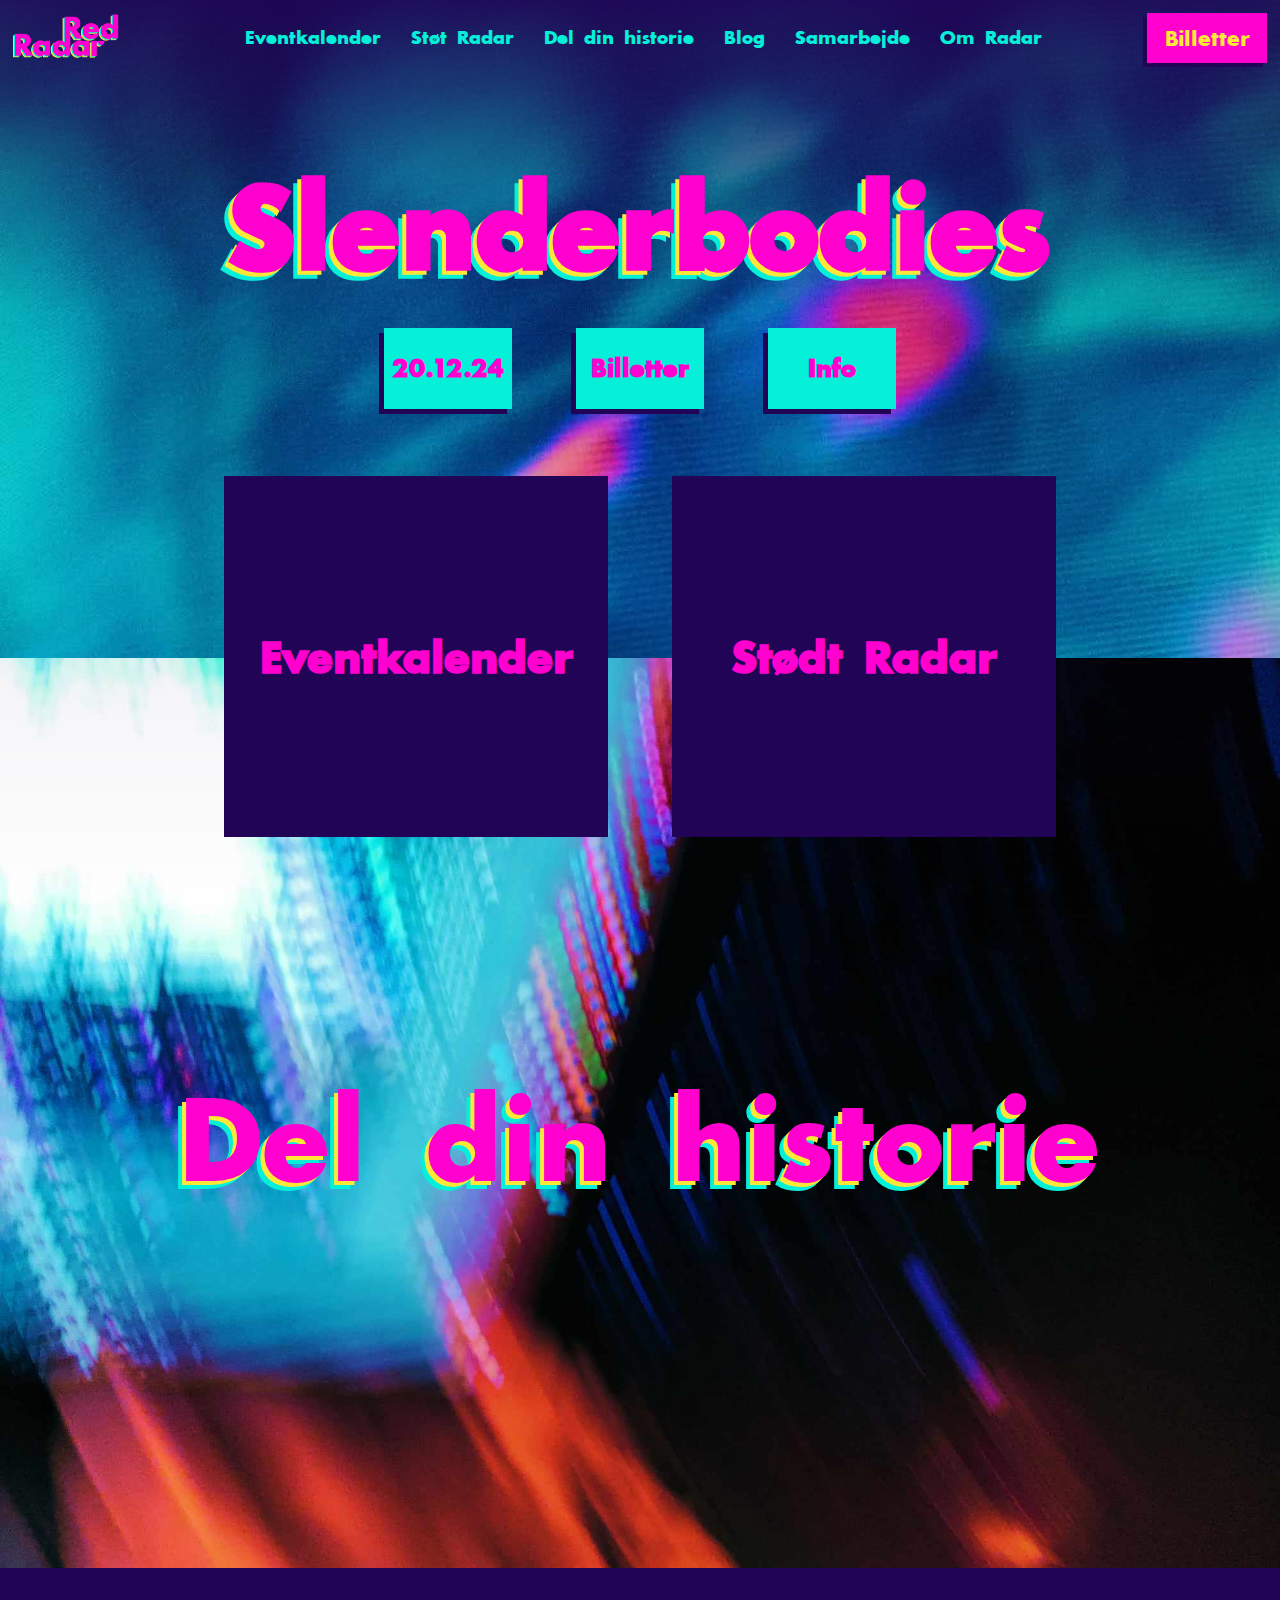
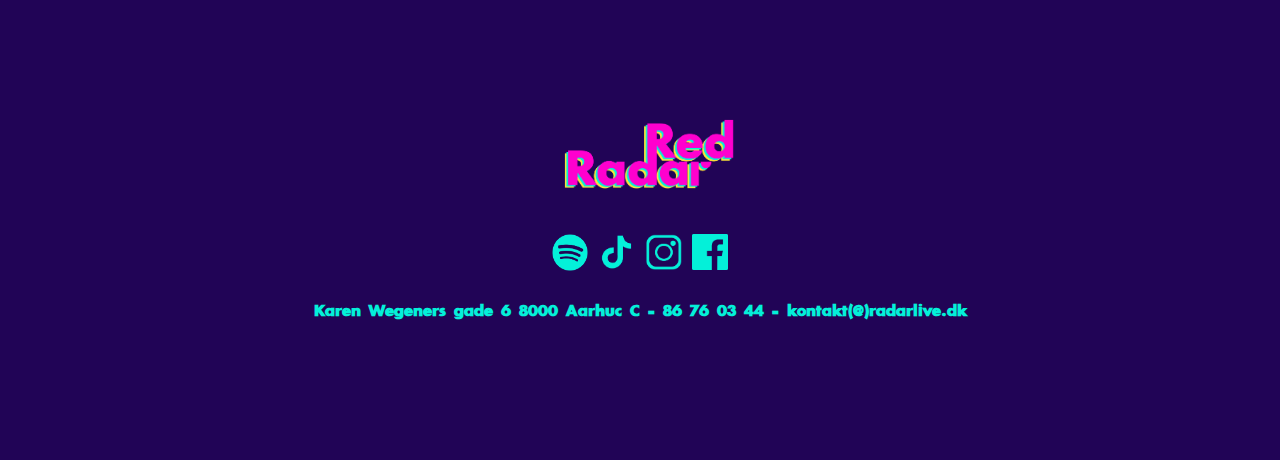
==== index.html @ 83b85cd0 "kommentar" ====
<!DOCTYPE html>
<html lang="da">
<head>
    <meta charset="UTF-8">
    <meta name="viewport" content="width=device-width, initial-scale=1.0">
    <title>Radar | Et ægte musikfællesskab </title>
    <link rel="icon" type="icon" href="/img/redradarlogomulti.png">
    <link rel="stylesheet" href="https://cdnjs.cloudflare.com/ajax/libs/font-awesome/6.6.0/css/all.min.css">
    <link rel="stylesheet" href="/css/headerogfooter.css">
    <link href="https://www.ffonts.net/Intrepid-Bold.font" rel="stylesheet">
    <link rel="stylesheet" href="/css/style.css">   
    <link rel="preconnect" href="https://fonts.googleapis.com">
    <link rel="preconnect" href="https://fonts.gstatic.com" crossorigin>
    <link href="https://fonts.googleapis.com/css2?family=Oxanium:wght@200..800&display=swap" rel="stylesheet">
</head>

<body>

<header>

    <nav>
        <a href="index.html">
            <img class="navbar-brand" src="/img/redradarlogomulti.png" alt="logoradar">
        </a>

    <ul class="nav-list">
        <li class="nav-item">
           <a href="eventkalender.html" class="nav-link">Eventkalender</a> 
        </li>
        <li class="nav-item">
            <a href="stoedtradar.html" class="nav-link">Støt Radar</a> 
         </li>
         <li class="nav-item">
            <a href="deldinhis.html" class="nav-link">Del din historie</a> 
         </li>
         <li class="nav-item">
            <a href="#" class="nav-link">Blog</a> 
         </li>
         <li class="nav-item">
            <a href="#" class="nav-link">Samarbejde</a> 
         </li>
         <li class="nav-item">
            <a href="#" class="nav-link">Om Radar</a> 
         </li>
    </ul>

    <button class="button" type="button">Billetter</button>

    <div class="dropdown">
<!-- gemt checkbox til toggle dropdown -->
        <input type="checkbox" id="dropdown-toggle" class="dropdown-checkbox">
        <label for="dropdown-toggle" class="dropbtn">
            <i class="fa fa-bars"></i>
        </label>
    
<!-- Dropdown menu -->
        <div class="dropdown-content">
            <a href="eventkalender.html">Eventkalender</a>
            <a href="stoedtradar.html">Støt Radar</a>
            <a href="deldinhis.html">Del din historie</a>
            <a href="#">Blog</a>
            <a href="#">Samarbejde</a>
            <a href="#">Om Radar</a>
        </div>
    </div>

    </nav>

</header>

<main>

<article>
<h1 class="slenderbodiesoverskrift">Slenderbodies</h1>
</article>

<div class="knapper">
<article>
    <h1 class="knaptekster">20.12.24</h1>
</article>
<article>
    <h1 class="knaptekster">Billetter</h1>
</article>
<article>
    <h1 class="knaptekster">Info</h1>
</article>
</div>

<div class="storeknapmenuer">
    <a href="eventkalender.html">
        <h1 class="storeknapmenuertekst">Eventkalender</h1>
    </a>
    <a href="stoedtradar.html">
        <h1 class="storeknapmenuertekst2">Stødt Radar</h1>
    </a>
</div>

<img class="baggrundsbilledeto" src="img/baggrundsbilledeto.jpg" alt="Del din historie baggrundsbillede">

<!-- elementer til tlf -->
<article>
    <a href="deldinhis.html" class="deldinhistorie">Del din historie</a>
</article>

<article class="storeknapmenuer">
    <h1 class="storeknapmenuertekst3">Stødt Radar</h1>
</article>

</main>

<footer>
<a href="index.html">
    <img href="index.html" class="footerlogo" src="/img/redradarlogomulti.png" alt="logoradar">
</a>

    <div class="socials">
        <img href="#" class="spotify" src="/img/spotifytyrkis.png" alt="spotify">
        <img href="#" class="tiktok" src="/img/tiktoktyrkis.png" alt="tiktok">
        <img href="#" class="instragram" src="/img/instragramtyrkis.png" alt="instagram">
        <img href="#" class="facebook" src="/img/facebooktyrkis.png" alt="facebook">
    </div>

    <h1>
        Karen Wegeners gade 6 8000 Aarhuc C - 86 76 03 44 - kontakt(@)radarlive.dk
    </h1>
</footer>

</body>

</html>
---- css/headerogfooter.css ----
/* typografi implementering */
@font-face {
    font-family: radarfont;
    src: url(intrebol.ttf);
}

/* Variabler */
:root{
    --pink: #ff00ce;
    --dyblilla: #210456;
    --lilla: #9f13cc;
    --gul: #fee737;
    --tyrkis: #04f0d9;
}

*{
    margin: 0;
    padding: 0;
    border: 0;
    outline: 0;
    list-style: none;
    text-decoration: none;
    font-family: radarfont;
}

body, html {
    margin: 0;
    padding: 0;
    width: 100%;
}

/*************************************************PC****************************************/
nav{
    display: flex;
    justify-content: space-between;
    align-items: center;
}

/*skjuler dropdownmenu på pc*/

.dropdown{
    display: none;
}

.dropdown-content{
    display: none;
}

/*logo redigering*/
.navbar-brand{
    width: 120px;
    height: auto;
    margin-right: 20px;
}

/* menupunkter redigering */
.nav-list{
    display: flex;
    align-items: center;
    margin-left: 20px; 
    display: flex;
}

.nav-list .nav-item{
    cursor: pointer;
    margin: 0;
    padding: 0 15px;
    height: auto;
}

.nav-item{
    margin: 0;
    padding: 0 15px;
}

.nav-link{
    color: var(--tyrkis);
    font-size: 120%;
    padding: 0;
}

/* button redigering */
.button{
    color: var(--gul);
    background-color: var(--pink);
    width: 120px;
    height: 50px;
    font-size: 22px;
    margin-top: 1%;
    margin-right: 1%;
    margin-left: 20px;
    align-self: center;
    margin-bottom: 1%;
    display: block;
    box-shadow: -4px 4px 0 var(--dyblilla);
    cursor: pointer;
}

/* hover funktioner */
.nav-list .nav-link:hover{
    color: var(--pink);
}

.button:hover{
    background-color: var(--gul);
    color: var(--pink);
}

/**************************************************FOOTER PC***********************************************/

footer{
    text-align: center;
    background-color: var(--dyblilla);
    width: 100%;
    margin: 0; /* Removes any extra space around the footer */
    padding: 0; /* Adjust as needed for design */
    position: relative; /* Default position ensures no restrictions */
}
    

.footerlogo{
    width: 15%;
    height: auto;
    padding-top: 140px;
}

.footerlogo:hover{
    cursor: pointer;
}

.socials {
    display: flex;
    justify-content: center;
    align-items: center;
    gap: 10px;
    padding: 30px;
}

.spotify{
    width: 3%;
    height: auto;
}

.tiktok{
    width: 3%;
    height: auto;
}

.instragram{
    width: 3%;
    height: auto;
}

.facebook{
    width: 3%;
    height: auto;
}

h1{
    color: var(--tyrkis);
    text-align: center;
    padding-bottom: 140px;
    font-size: 100%;
}

/*******************************************MENU tilpasning på mindre pc skærme**********************************/
@media only screen and (max-width: 1135px){

    .nav-link{
        color: var(--tyrkis);
        font-size: 80%;
        padding: 0;
    }

}

@media only screen and (max-width: 918px){

    .nav-link{
        color: var(--tyrkis);
        font-size: 70%;
        padding: 0;
    }
    
    .button{
        color: var(--gul);
        background-color: var(--pink);
        width: 80px;
        height: 35px;
        font-size: 15px;
        margin-top: 1%;
        margin-right: 1%;
        margin-left: 20px;
        align-self: center;
        margin-bottom: 1%;
        display: block;
    }
    }

    @media only screen and (max-width: 823px){

        .nav-link{
            color: var(--tyrkis);
            font-size: 60%;
            padding: 0;
        }
        
        .button{
            color: var(--gul);
            background-color: var(--pink);
            width: 80px;
            height: 35px;
            font-size: 15px;
            margin-top: 1%;
            margin-right: 1%;
            margin-left: 20px;
            align-self: center;
            margin-bottom: 1%;
            display: block;
        }

}

/***********************************************TABLET og TELEFON HEADER****************************************/
@media only screen and (max-width: 768px){

/* skjuling af elemneter fra på mindre skærme */
.button{
    display: none;
}

.nav-list{
    display: none;
}

/* Gemmer checkbox men den virker stadig */
.dropdown-checkbox {
    display: none;
}

.dropdown{
    display: block;
}

/* button styleing */
.dropbtn {
    display: inline-block;
    cursor: pointer;
    font-size: 40px;
    color: var(--pink);
    padding: 10px 20px;
    border: none;
    text-align: center;
}

/* Dropdown menu gemt uden klik */
.dropdown-content {
    display: none;
    position: absolute;
    background-color: rgba(33, 4, 86, 0.8); /* Semi-transparent baggrund uden teksten er transperant */
    z-index: 1000;
    left: 0;
    right: 0;
    text-align: center;
    padding-top: 50px;
    padding-bottom: 50px;
}

.dropdown-content a {
    color: var(--tyrkis);
    padding: 10px 15px;
    display: block;
    font-size: 120%;
}

/* viser dropdown menu når checkbox er klikket */
.dropdown-checkbox:checked ~ .dropdown-content {
    display: grid;
}


/******************************************************footer på tlf***************************/
footer {
    width: 100%;
    font-size: 60%;
}

.footerlogo{
    width: 30%;
    height: auto;
    padding-top: 140px;
}

.spotify{
    width: 8%;
    height: auto;
}

.tiktok{
    width: 8%;
    height: auto;
}

.instragram{
    width: 8%;
    height: auto;
}

.facebook{
    width: 8%;
    height: auto;
}

}
---- css/style.css ----
/* typografi implementering */
@font-face {
    font-family: radarfont;
    src: url(intrebol.ttf);
}

/* Variabler */
:root{
    --pink: #ff00ce;
    --dyblilla: #210456;
    --lilla: #9f13cc;
    --gul: #fee737;
    --tyrkis: #04f0d9;
}

*{
    margin: 0;
    padding: 0;
    border: 0;
    outline: 0;
    list-style: none;
    text-decoration: none;
    font-family: radarfont;
}

body, html {
    margin: 0;
    padding: 0;
    width: 100%;
}

/****************************************************PC**********************************************/
/*skjuler knap til tlf på pc og tablet*/
.storeknapmenuertekst3{
    display: none;
}

/*baggrundsbillede slenderbodies*/ 
body{
    background-image: url(../img/slenderbodiesbaggrund.jpg);
    background-size: cover;
    background-repeat: no-repeat;
}

body::before {
    content: "";
    position: absolute;
    top: 0;
    left: 0;
    width: 100%;
    height: 100%;
    background: linear-gradient(
        rgba(33, 4, 86, 0.9) 0%,
        rgba(33, 4, 86, 0.7) 10%,
        rgba(33, 4, 86, 0.4) 20%, 
        rgba(33, 4, 86, 0.1) 35%,
        rgba(0, 0, 0, 0) 100%   
    );
    z-index: 1;
    pointer-events: none;
}

/*header over gradient*/
header {
    position: relative;
    z-index: 3; 
}

/*overskift redigering*/
.slenderbodiesoverskrift {
    color: var(--pink);
    font-size: calc(8vw + 1rem);
    width: 80%;
    margin: 0 auto;
    text-align: center;
    word-wrap: break-word;
    text-shadow: -4px 4px var(--gul), -8px 8px var(--tyrkis);
    margin-top: 80px;
    position: relative;
    z-index: 2;
}

/*små knapmenuer redigering*/
.knapper {
    display: flex;
    gap: 5%;
    justify-content: center; 
    align-items: center;
    position: relative; 
    z-index: 3; 
}

.knaptekster {
    background-color: var(--tyrkis);
    color: var(--pink);
    box-shadow: -5px 5px 0 var(--dyblilla);
    padding-top: 2vw;
    padding-bottom: 2vw;
    width: 10vw;
    font-size: 2vw;
    margin-top: -110px;
    cursor: pointer;
    position: relative;
    z-index: 3; 
}

.knaptekster:hover{
    color: var(--tyrkis);
    background-color: var(--pink);
}

/*storeknapmenuer redigering*/
.storeknapmenuer {
    display: flex;
    gap: 5%;
    justify-content: center;
    align-items: center;
    position: relative; 
    z-index: 2; 
}

.storeknapmenuertekst {
    background-color: var(--dyblilla);
    color: var(--pink);
    padding-top: 12vw;
    padding-bottom: 12vw;
    width: 30vw;
    font-size: 3.5vw;
    cursor: pointer;
    margin-top: 3vw;
    position: relative;
    z-index: 3; 
}

.storeknapmenuertekst2{
    background-color: var(--dyblilla);
    color: var(--pink);
    padding-top: 12vw;
    padding-bottom: 12vw;
    width: 30vw;
    font-size: 3.5vw;
    cursor: pointer;
    margin-top: 3vw;
}

.storeknapmenuertekst:hover, .storeknapmenuertekst2:hover{
    color: var(--dyblilla);
    background-color: var(--pink);
}

/*del din his baggrundsbillede redigering*/
.baggrundsbilledeto{
    width: 100%;
    margin-top: -14%;
    position: absolute;
    z-index: -1;
}

/*del din historie overskift redigering*/
.deldinhistorie {
    color: var(--pink);
    font-size: calc(8vw + 1rem);
    width: 80%;
    margin: 0 auto;
    text-align: center;
    text-shadow: -4px 4px var(--gul), -8px 8px var(--tyrkis);
    margin-top: 80px;
    display: block;
    margin-top: 18%;
    margin-bottom: 28%;
}

.deldinhistorie:hover{
    cursor: pointer;
}

/*******************************************tilpasning på mindre pc skærme********************************************/
@media only screen and (max-width: 1135px){
    
    .storeknapmenuertekst{
        margin-top: 1vw;
    }

    .storeknapmenuertekst2{
        margin-top: 1vw;
    }
}

@media only screen and (max-width: 918px){
    .storeknapmenuertekst{
        margin-top: 0.3vw;
    }

    .storeknapmenuertekst2{
        margin-top: 0.3vw;
    }
}

/********************************************TABLET************************************/
@media only screen and (max-width: 768px){

/*overskift tilpasning*/
    .slenderbodiesoverskrift{
        font-size: 13vw;
        text-wrap: nowrap;
        padding-right: 30px;
    }

/*små knapmenuer redigering*/
    .knaptekster{
        padding-top: 3vw;
        padding-bottom: 3vw;
        width: 15vw;
        font-size: 3vw;
        margin-top: -90px;
    }

    .knapper {
        gap: 5%;
    }

/*storeknapmenuer redigering*/
    .storeknapmenuer{
        gap: 5%;
    }
    
    .storeknapmenuertekst{
        padding-top: 14vw;
        padding-bottom: 14vw;
        width: 35vw;
        font-size: 4.5vw;
        margin-top: 3vw;
    }

    .storeknapmenuertekst2{
        padding-top: 14vw;
        padding-bottom: 14vw;
        width: 35vw;
        font-size: 4.5vw;
        margin-top: 3vw;
    }

/*overskift "del din historie" tilpasning*/
.deldinhistorie{
    font-size: 11vw;
    text-wrap: nowrap;
    padding-right: 30px;
}

}

/**************************************TELEFON*******************************************/
@media only screen and (max-width: 480px){

/*overskift tilpasning*/
    .slenderbodiesoverskrift{
        font-size: 13vw;
        text-wrap: nowrap;
        padding-right: 30px;
    }

/*små knapmenuer redigering*/
    .knaptekster{
        padding-top: 4vw;
        padding-bottom: 4vw;
        width: 20vw;
        font-size: 4vw;
        margin-top: -90px;
    }

    .knapper {
        gap: 5%;
    }

/*storeknapmenuer redigering*/
    .storeknapmenuer{
        flex-direction: column;
        align-items: center;
        gap: 14vw;
    }

    .storeknapmenuertekst{
        padding-top: 30vw;
        padding-bottom: 30vw;
        width: 70vw;
        font-size: 8vw;
        margin-bottom: -20%;
    }

/*skjuler knap på fra pc på tlf*/
    .storeknapmenuertekst2{
       display: none;
    }

/*tilføjer kanp på tlf det rigtige sted*/
.storeknapmenuertekst3{
    padding-top: 30vw;
    background-color: var(--dyblilla);
    color: var(--pink);
    margin-top: -14%;
    padding-bottom: 30vw;
    width: 70vw;
    font-size: 8vw;
    margin-bottom: 14vw;
    display: block;
}

}
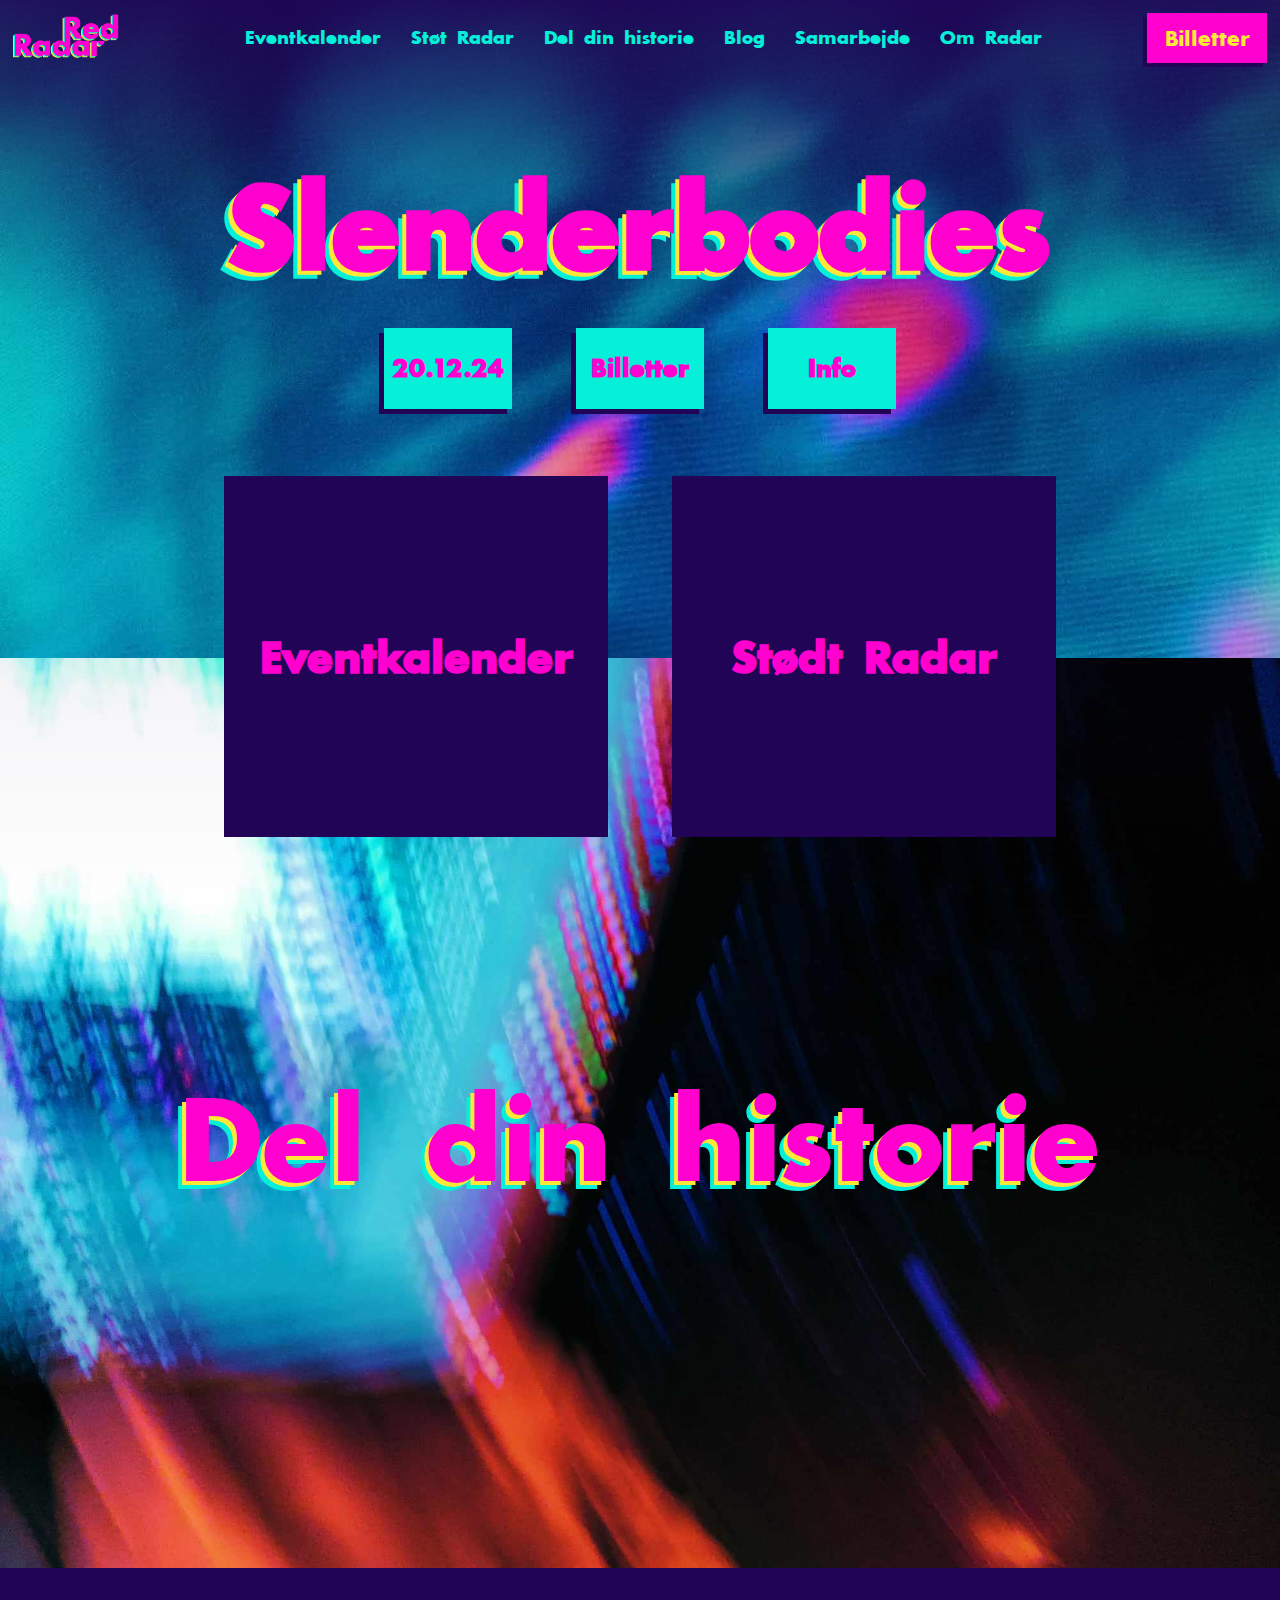
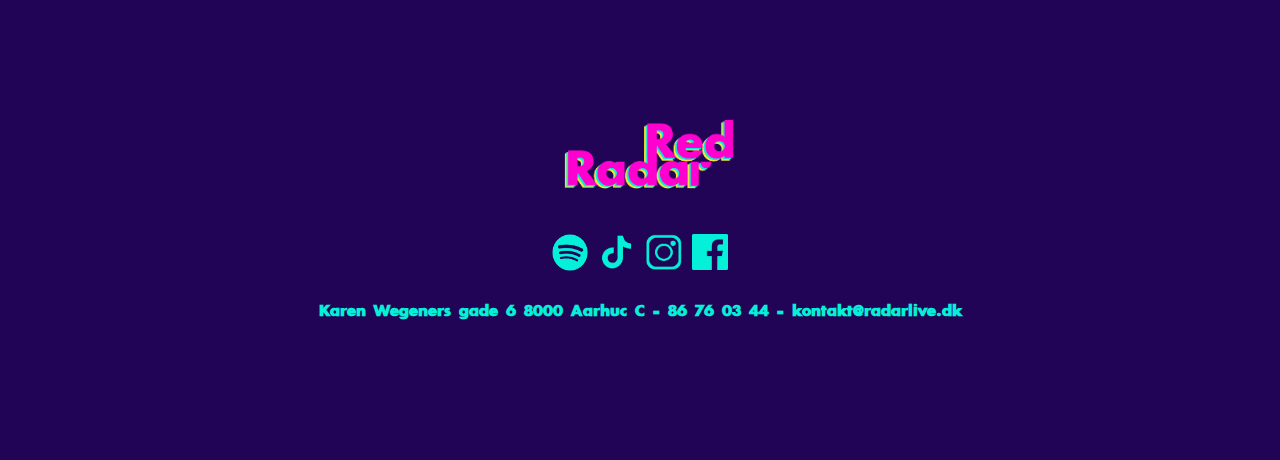
==== commit 07506373: "SEO meta tags" ====
--- a/index.html
+++ b/index.html
@@ -3,7 +3,14 @@
 <head>
     <meta charset="UTF-8">
     <meta name="viewport" content="width=device-width, initial-scale=1.0">
-    <title>Radar | Et ægte musikfællesskab </title>
+    <meta name="title" content="Radar | Et ægte musikfællesskab">
+    <meta name="description" content="Landing page til spillestedet Radar. Her kan man se det næste event stedet tilbyder og nedenfor komme direkte ind til forummet del din historie. Nederest finder man en footer med socials og praktiske informationer såsom adresse, telefon nummer og mail.  Øverst en responsiv menu og en knap til at købe billetter via.">
+    <meta name="keywords" content="Eventkalender, Støt Radar, Del din historie, Blog, Samarbejde, Om Radar, Billetter,  Slenderbodies, Info">
+    <meta name="robots" content="index, follow">
+    <meta http-equiv="Content-Type" content="text/html; charset=utf-8">
+    <meta name="revisit-after" content="365 days">
+    <meta name="author" content="Ellen Magna Schwartz Moselund">
+    <title>Radar | Et ægte musikfællesskab</title>
     <link rel="icon" type="icon" href="/img/redradarlogomulti.png">
     <link rel="stylesheet" href="https://cdnjs.cloudflare.com/ajax/libs/font-awesome/6.6.0/css/all.min.css">
     <link rel="stylesheet" href="/css/headerogfooter.css">
@@ -121,7 +128,7 @@
     </div>
 
     <h1>
-        Karen Wegeners gade 6 8000 Aarhuc C - 86 76 03 44 - kontakt(@)radarlive.dk
+        Karen Wegeners gade 6 8000 Aarhuc C - 86 76 03 44 - kontakt@radarlive.dk
     </h1>
 </footer>
 
--- a/css/headerogfooter.css
+++ b/css/headerogfooter.css
@@ -38,7 +38,6 @@
 }
 
 /*skjuler dropdownmenu på pc*/
-
 .dropdown{
     display: none;
 }
@@ -259,7 +258,7 @@
     display: none;
     position: absolute;
     background-color: rgba(33, 4, 86, 0.8); /* Semi-transparent baggrund uden teksten er transperant */
-    z-index: 1000;
+    z-index: 9999;
     left: 0;
     right: 0;
     text-align: center;
--- a/css/style.css
+++ b/css/style.css
@@ -87,7 +87,7 @@
     justify-content: center; 
     align-items: center;
     position: relative; 
-    z-index: 3; 
+    z-index: 2; 
 }
 
 .knaptekster {
@@ -99,14 +99,14 @@
     width: 10vw;
     font-size: 2vw;
     margin-top: -110px;
-    cursor: pointer;
     position: relative;
-    z-index: 3; 
-}
-
-.knaptekster:hover{
+    z-index: 10; 
+}
+
+.knapper .knaptekster:hover {
     color: var(--tyrkis);
     background-color: var(--pink);
+    cursor: pointer;
 }
 
 /*storeknapmenuer redigering*/
@@ -116,7 +116,7 @@
     justify-content: center;
     align-items: center;
     position: relative; 
-    z-index: 2; 
+    z-index: 1; 
 }
 
 .storeknapmenuertekst {
@@ -129,7 +129,6 @@
     cursor: pointer;
     margin-top: 3vw;
     position: relative;
-    z-index: 3; 
 }
 
 .storeknapmenuertekst2{
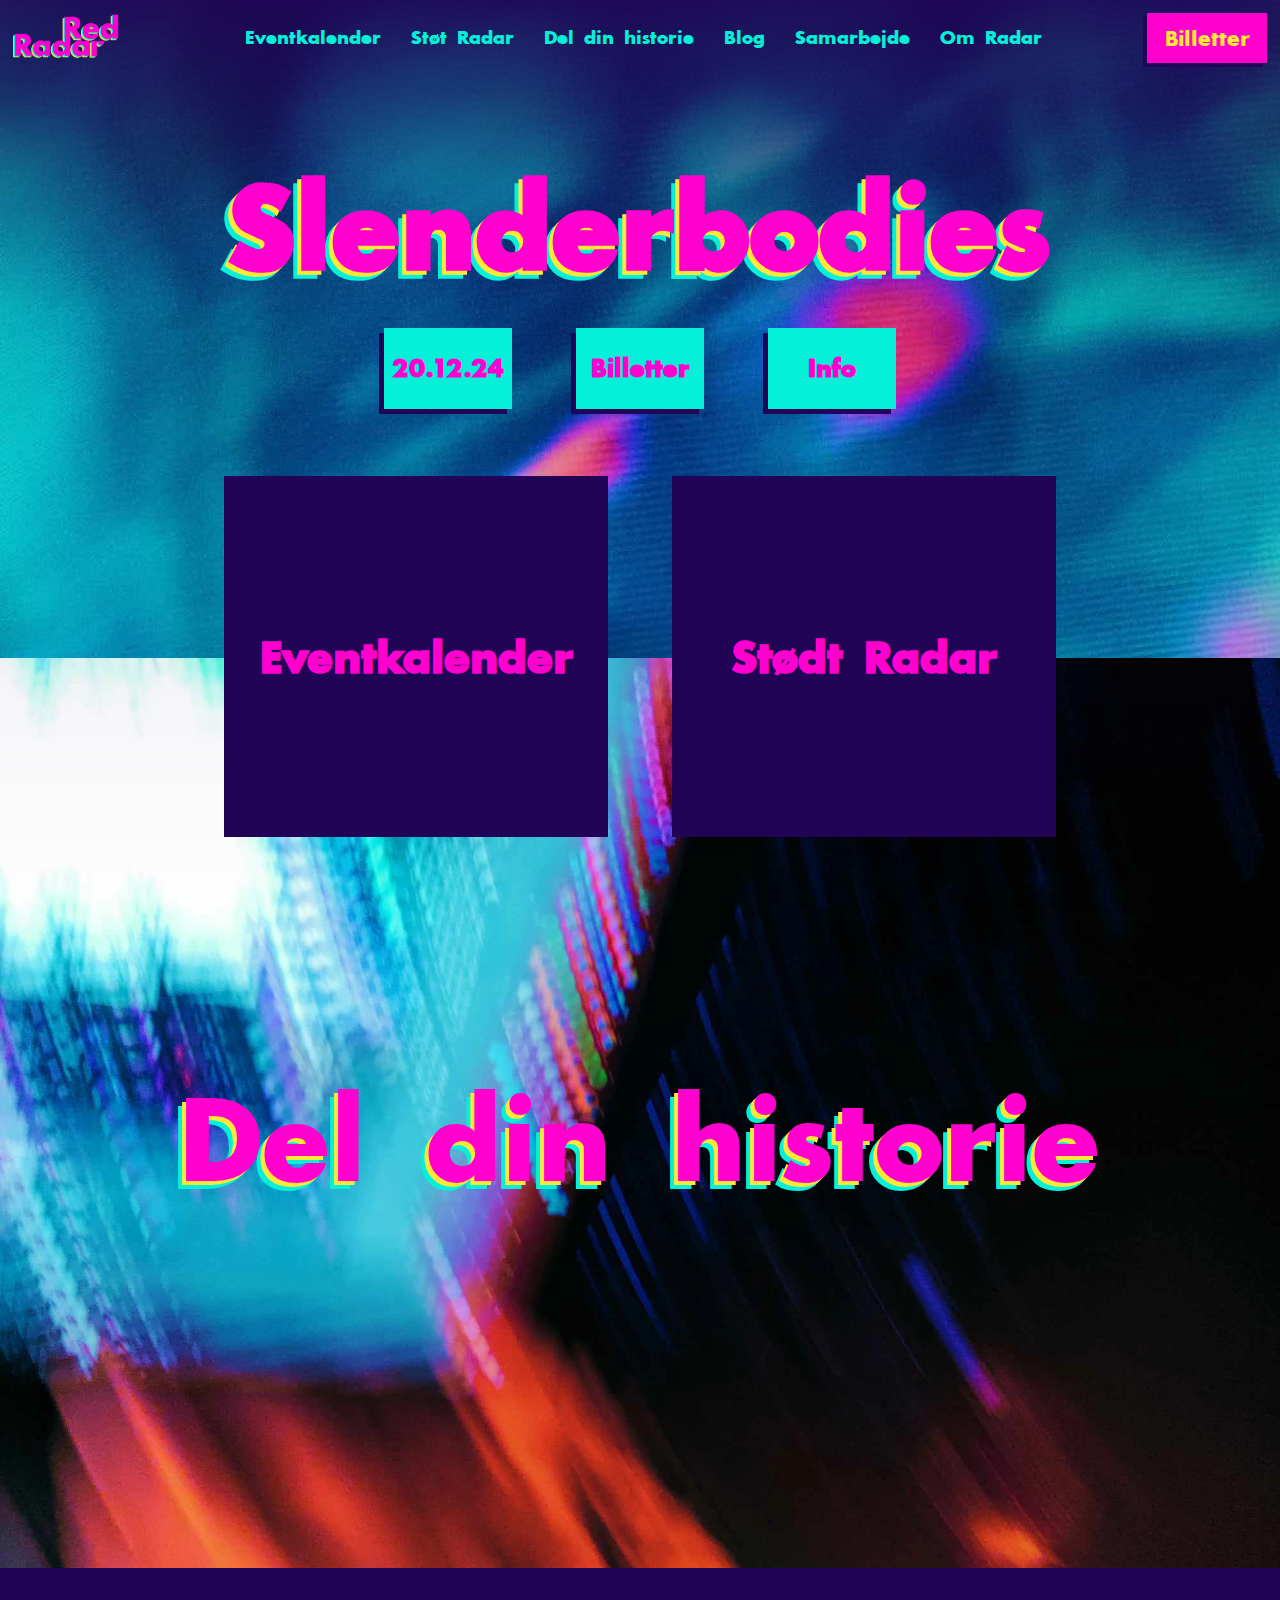
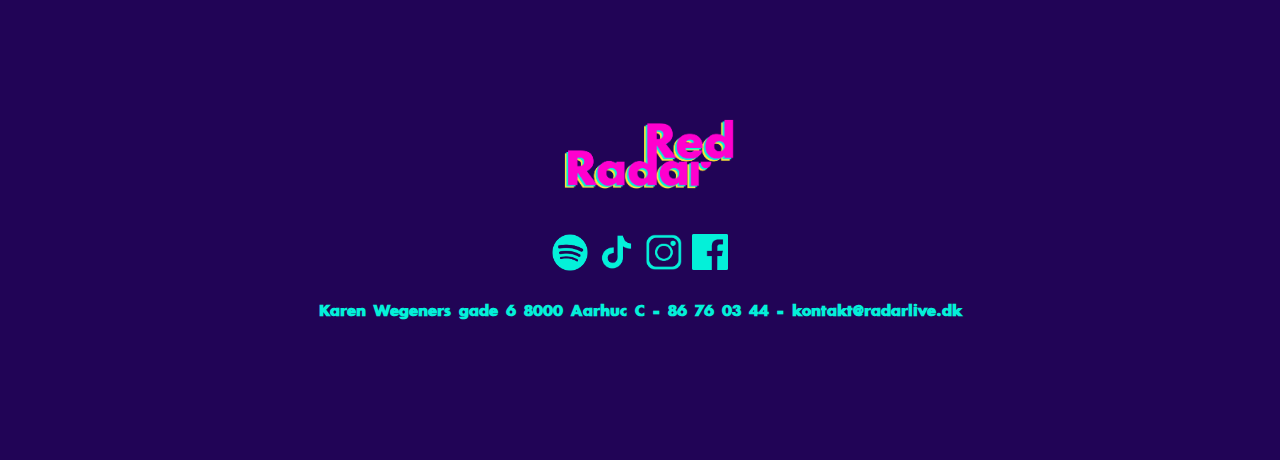
==== commit 95293cc4: "fil optimering svg og webp" ====
--- a/index.html
+++ b/index.html
@@ -11,7 +11,7 @@
     <meta name="revisit-after" content="365 days">
     <meta name="author" content="Ellen Magna Schwartz Moselund">
     <title>Radar | Et ægte musikfællesskab</title>
-    <link rel="icon" type="icon" href="/img/redradarlogomulti.png">
+    <link rel="icon" type="icon" href="/img/redradarlogomulti.svg">
     <link rel="stylesheet" href="https://cdnjs.cloudflare.com/ajax/libs/font-awesome/6.6.0/css/all.min.css">
     <link rel="stylesheet" href="/css/headerogfooter.css">
     <link href="https://www.ffonts.net/Intrepid-Bold.font" rel="stylesheet">
@@ -27,7 +27,7 @@
 
     <nav>
         <a href="index.html">
-            <img class="navbar-brand" src="/img/redradarlogomulti.png" alt="logoradar">
+            <img class="navbar-brand" src="/img/redradarlogomulti.svg" alt="logoradar">
         </a>
 
     <ul class="nav-list">
@@ -102,7 +102,7 @@
     </a>
 </div>
 
-<img class="baggrundsbilledeto" src="img/baggrundsbilledeto.jpg" alt="Del din historie baggrundsbillede">
+<img class="baggrundsbilledeto" src="img/baggrundsbilledeto.webp" alt="Del din historie baggrundsbillede">
 
 <!-- elementer til tlf -->
 <article>
@@ -117,14 +117,14 @@
 
 <footer>
 <a href="index.html">
-    <img href="index.html" class="footerlogo" src="/img/redradarlogomulti.png" alt="logoradar">
+    <img href="index.html" class="footerlogo" src="/img/redradarlogomulti.svg" alt="logoradar">
 </a>
 
     <div class="socials">
-        <img href="#" class="spotify" src="/img/spotifytyrkis.png" alt="spotify">
-        <img href="#" class="tiktok" src="/img/tiktoktyrkis.png" alt="tiktok">
-        <img href="#" class="instragram" src="/img/instragramtyrkis.png" alt="instagram">
-        <img href="#" class="facebook" src="/img/facebooktyrkis.png" alt="facebook">
+        <img href="#" class="spotify" src="/img/spotifytyrkis.svg" alt="spotify">
+        <img href="#" class="tiktok" src="/img/tiktoktyrkis.svg" alt="tiktok">
+        <img href="#" class="instragram" src="/img/instragramtyrkis.svg" alt="instagram">
+        <img href="#" class="facebook" src="/img/facebooktyrkis.svg" alt="facebook">
     </div>
 
     <h1>
--- a/css/style.css
+++ b/css/style.css
@@ -37,7 +37,7 @@
 
 /*baggrundsbillede slenderbodies*/ 
 body{
-    background-image: url(../img/slenderbodiesbaggrund.jpg);
+    background-image: url(../img/slenderbodiesbaggrund.webp);
     background-size: cover;
     background-repeat: no-repeat;
 }
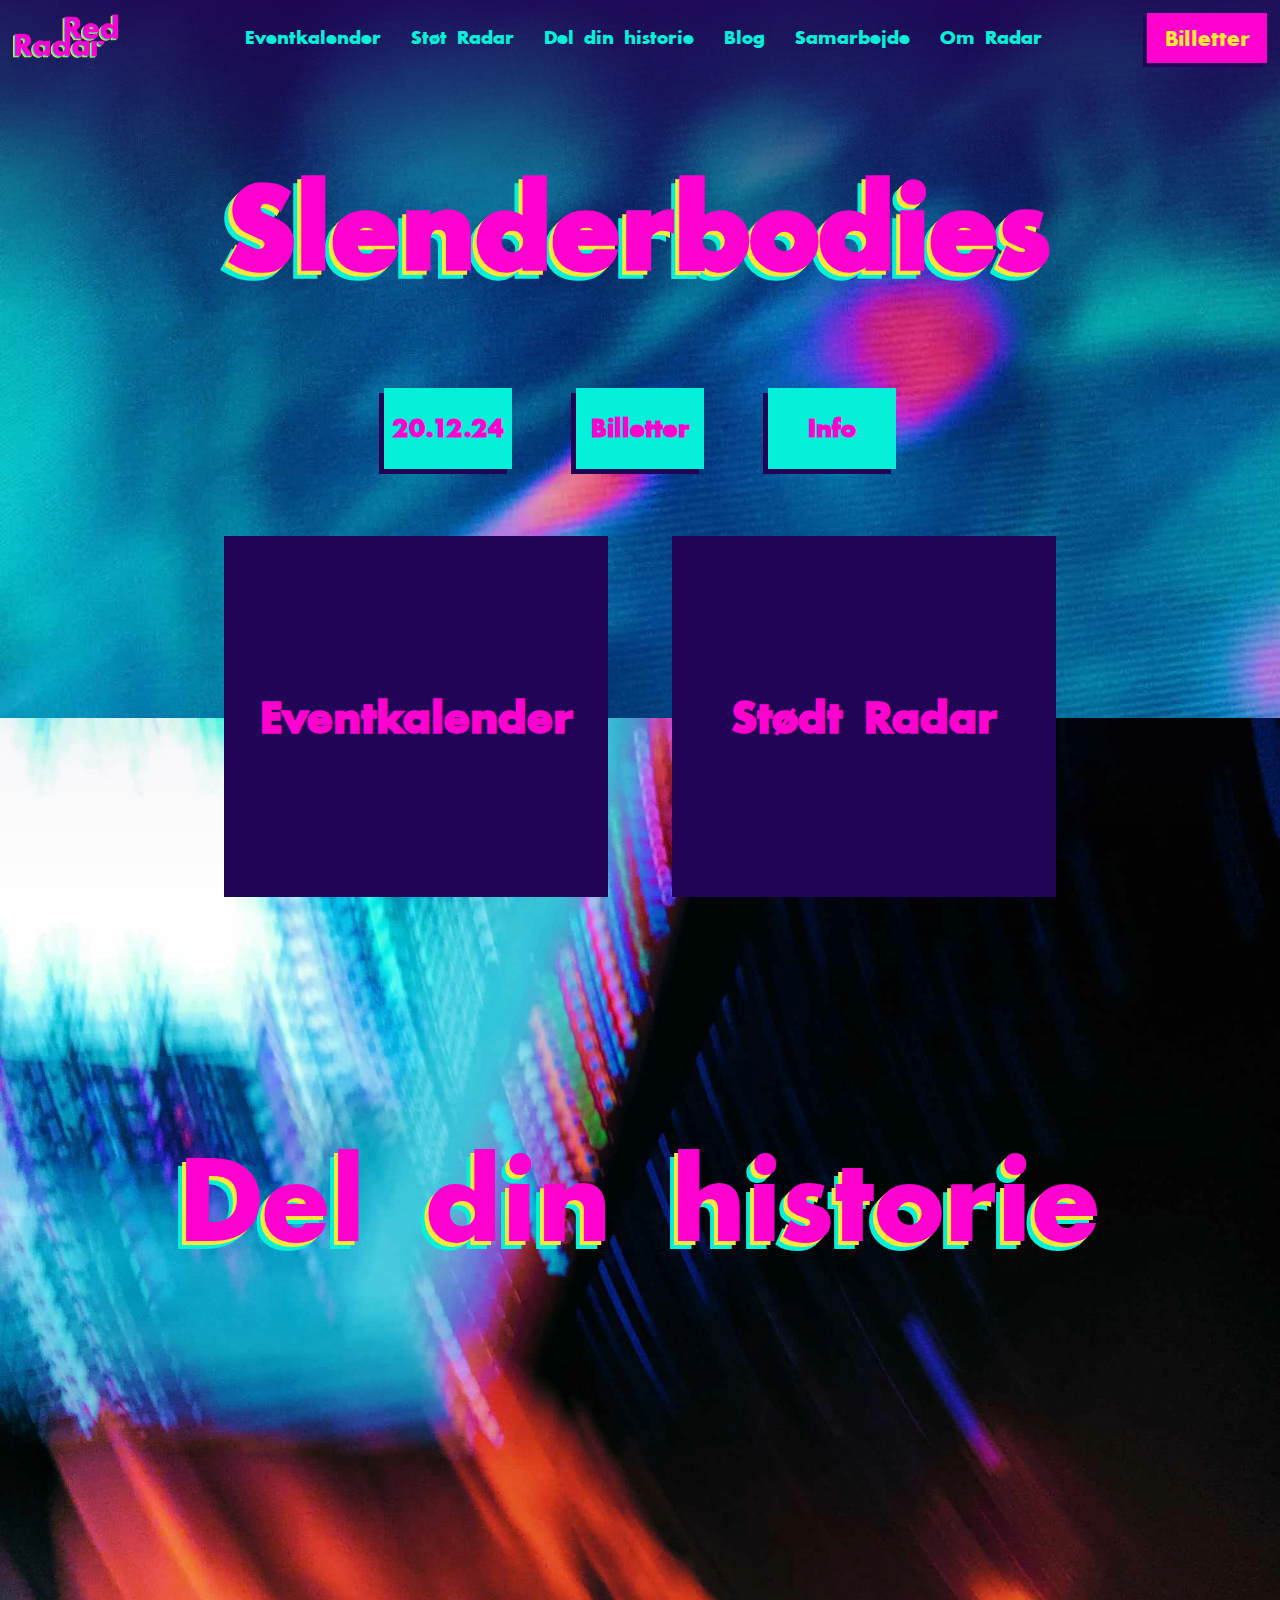
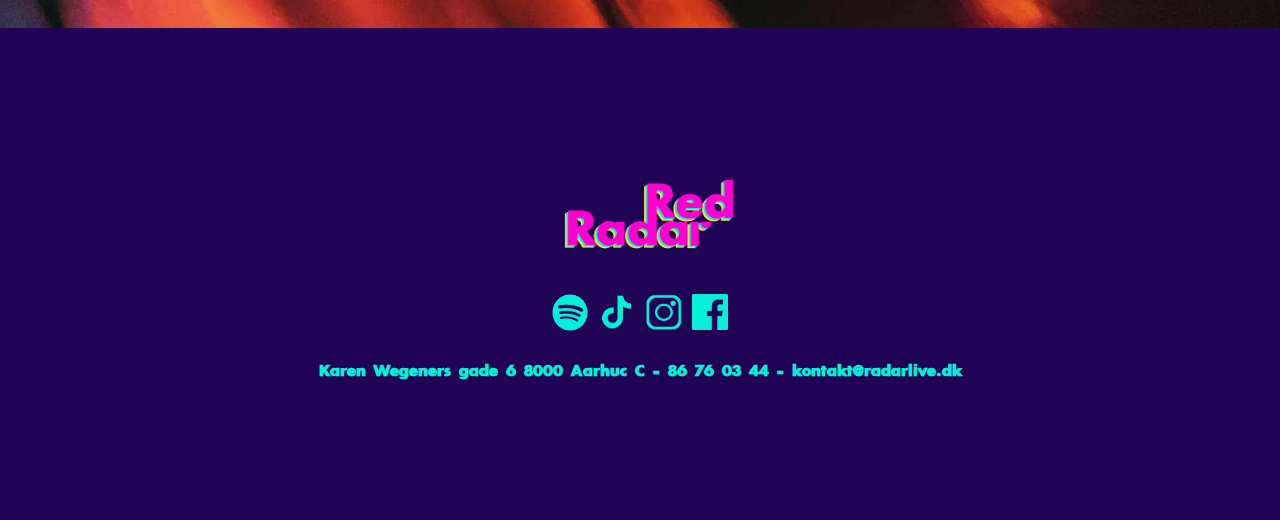
==== commit 4368cd7b: "landingpage valideret" ====
--- a/index.html
+++ b/index.html
@@ -1,7 +1,6 @@
 <!DOCTYPE html>
 <html lang="da">
 <head>
-    <meta charset="UTF-8">
     <meta name="viewport" content="width=device-width, initial-scale=1.0">
     <meta name="title" content="Radar | Et ægte musikfællesskab">
     <meta name="description" content="Landing page til spillestedet Radar. Her kan man se det næste event stedet tilbyder og nedenfor komme direkte ind til forummet del din historie. Nederest finder man en footer med socials og praktiske informationer såsom adresse, telefon nummer og mail.  Øverst en responsiv menu og en knap til at købe billetter via.">
@@ -27,7 +26,7 @@
 
     <nav>
         <a href="index.html">
-            <img class="navbar-brand" src="/img/redradarlogomulti.svg" alt="logoradar">
+            <img class="navbar-brand" src="/img/redradarlogomulti.svg" loading="lazy" alt="logoradar">
         </a>
 
     <ul class="nav-list">
@@ -78,18 +77,18 @@
 <main>
 
 <article>
-<h1 class="slenderbodiesoverskrift">Slenderbodies</h1>
+<h2 class="slenderbodiesoverskrift">Slenderbodies</h2>
 </article>
 
 <div class="knapper">
 <article>
-    <h1 class="knaptekster">20.12.24</h1>
+    <h2 class="knaptekster">20.12.24</h2>
 </article>
 <article>
-    <h1 class="knaptekster">Billetter</h1>
+    <h2 class="knaptekster">Billetter</h2>
 </article>
 <article>
-    <h1 class="knaptekster">Info</h1>
+    <h2 class="knaptekster">Info</h2>
 </article>
 </div>
 
@@ -102,29 +101,29 @@
     </a>
 </div>
 
-<img class="baggrundsbilledeto" src="img/baggrundsbilledeto.webp" alt="Del din historie baggrundsbillede">
+<img class="baggrundsbilledeto" src="img/baggrundsbilledeto.webp" loading="lazy" alt="Del din historie baggrundsbillede">
 
-<!-- elementer til tlf -->
-<article>
+
+<div>
     <a href="deldinhis.html" class="deldinhistorie">Del din historie</a>
-</article>
+</div>
 
 <article class="storeknapmenuer">
-    <h1 class="storeknapmenuertekst3">Stødt Radar</h1>
+    <h2 class="storeknapmenuertekst3">Stødt Radar</h2>
 </article>
 
 </main>
 
 <footer>
 <a href="index.html">
-    <img href="index.html" class="footerlogo" src="/img/redradarlogomulti.svg" alt="logoradar">
+    <img class="footerlogo" src="/img/redradarlogomulti.svg" loading="lazy" alt="logoradar">
 </a>
 
     <div class="socials">
-        <img href="#" class="spotify" src="/img/spotifytyrkis.svg" alt="spotify">
-        <img href="#" class="tiktok" src="/img/tiktoktyrkis.svg" alt="tiktok">
-        <img href="#" class="instragram" src="/img/instragramtyrkis.svg" alt="instagram">
-        <img href="#" class="facebook" src="/img/facebooktyrkis.svg" alt="facebook">
+        <img class="spotify" src="/img/spotifytyrkis.svg" loading="lazy" alt="spotify">
+        <img class="tiktok" src="/img/tiktoktyrkis.svg" loading="lazy" alt="tiktok">
+        <img class="instragram" src="/img/instragramtyrkis.svg" loading="lazy" alt="instagram">
+        <img class="facebook" src="/img/facebooktyrkis.svg" loading="lazy" alt="facebook">
     </div>
 
     <h1>
--- a/css/style.css
+++ b/css/style.css
@@ -78,6 +78,7 @@
     margin-top: 80px;
     position: relative;
     z-index: 2;
+    margin-bottom: 200px;
 }
 
 /*små knapmenuer redigering*/
@@ -101,6 +102,7 @@
     margin-top: -110px;
     position: relative;
     z-index: 10; 
+    text-align: center;
 }
 
 .knapper .knaptekster:hover {
@@ -203,6 +205,7 @@
         font-size: 13vw;
         text-wrap: nowrap;
         padding-right: 30px;
+        margin-bottom: 150px;
     }
 
 /*små knapmenuer redigering*/
